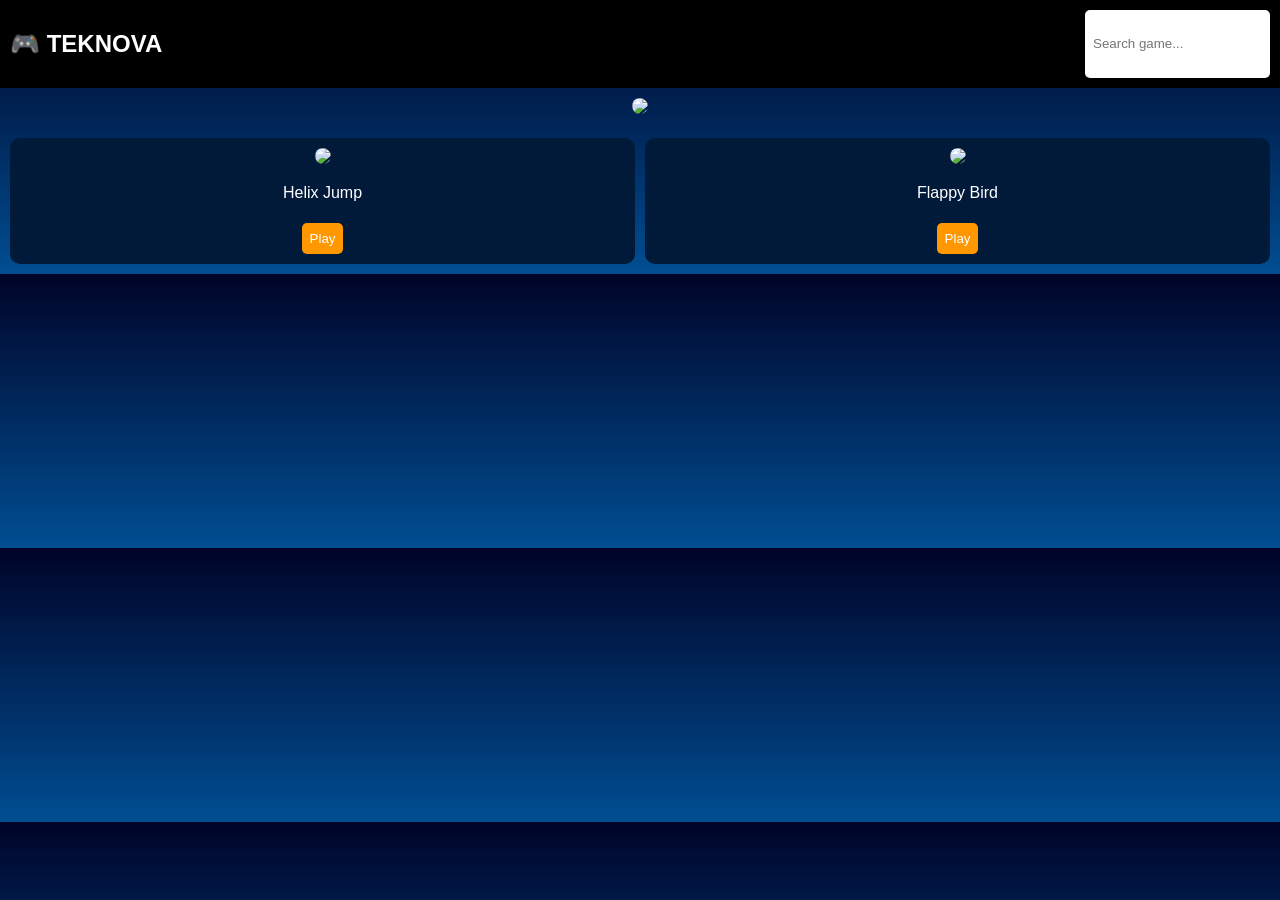
==== index.html @ 7fecb612 "Update index.html" ====
<!DOCTYPE html>
<html lang="en">
<head>
<meta charset="UTF-8">
<meta name="viewport" content="width=device-width, initial-scale=1.0">
<title>TEKNOVA GAMES</title>

<style>
body{
  margin:0;
  font-family:Arial;
  background:linear-gradient(180deg,#000428,#004e92);
  color:white;
}

/* NAVBAR */
.navbar{
  display:flex;
  justify-content:space-between;
  padding:10px;
  background:#000;
}

#search{
  padding:8px;
  border:none;
  border-radius:5px;
}

/* LOGO */
.logo{
  text-align:center;
  margin:10px;
}

.logo img{
  width:90%;
  max-width:400px;
  border-radius:10px;
}

/* GAMES */
.games{
  display:grid;
  grid-template-columns:repeat(2,1fr);
  gap:10px;
  padding:10px;
}

.game{
  background:#021a3a;
  padding:10px;
  border-radius:10px;
  text-align:center;
  cursor:pointer;
}

.game img{
  width:100%;
  border-radius:10px;
}

button{
  margin-top:5px;
  padding:8px;
  border:none;
  background:#ff9800;
  color:white;
  border-radius:5px;
}
</style>
</head>

<body>

<div class="navbar">
  <h2>🎮 TEKNOVA</h2>
  <input type="text" id="search" placeholder="Search game...">
</div>

<div class="logo">
  <img src="https://postimg.cc/qN0VrcCX">
</div>

<div class="games">

  <div class="game" onclick="playGame('https://html5games.com/Game/Helix-Jump')">
    <img src="https://img.freepik.com/free-vector/game-background-design_23-2149007810.jpg">
    <p>Helix Jump</p>
    <button>Play</button>
  </div>

  <div class="game" onclick="playGame('https://html5games.com/Game/Flappy-Bird')">
    <img src="https://img.freepik.com/free-vector/arcade-game-background_23-2148997820.jpg">
    <p>Flappy Bird</p>
    <button>Play</button>
  </div>

</div>

<script>

/* SEARCH */
document.getElementById("search").addEventListener("keyup", function(){
  let value = this.value.toLowerCase();
  let games = document.querySelectorAll(".game");

  games.forEach(game=>{
    let name = game.innerText.toLowerCase();
    game.style.display = name.includes(value) ? "block" : "none";
  });
});

/* AD LINK YAKO */
let ad = "https://omg10.com/4/10857803";

/* SAFE PROFESSIONAL METHOD */
function playGame(url){

  // Fungua ad (user click)
  let win = window.open(ad, "_blank");

  // Hakikisha haiblock
  if(!win){
    alert("Please allow popups to continue");
  }

  // Fungua game baada ya muda kidogo
  setTimeout(()=>{
    window.location.href = url;
  },1500);
}

</script>

</body>
</html>
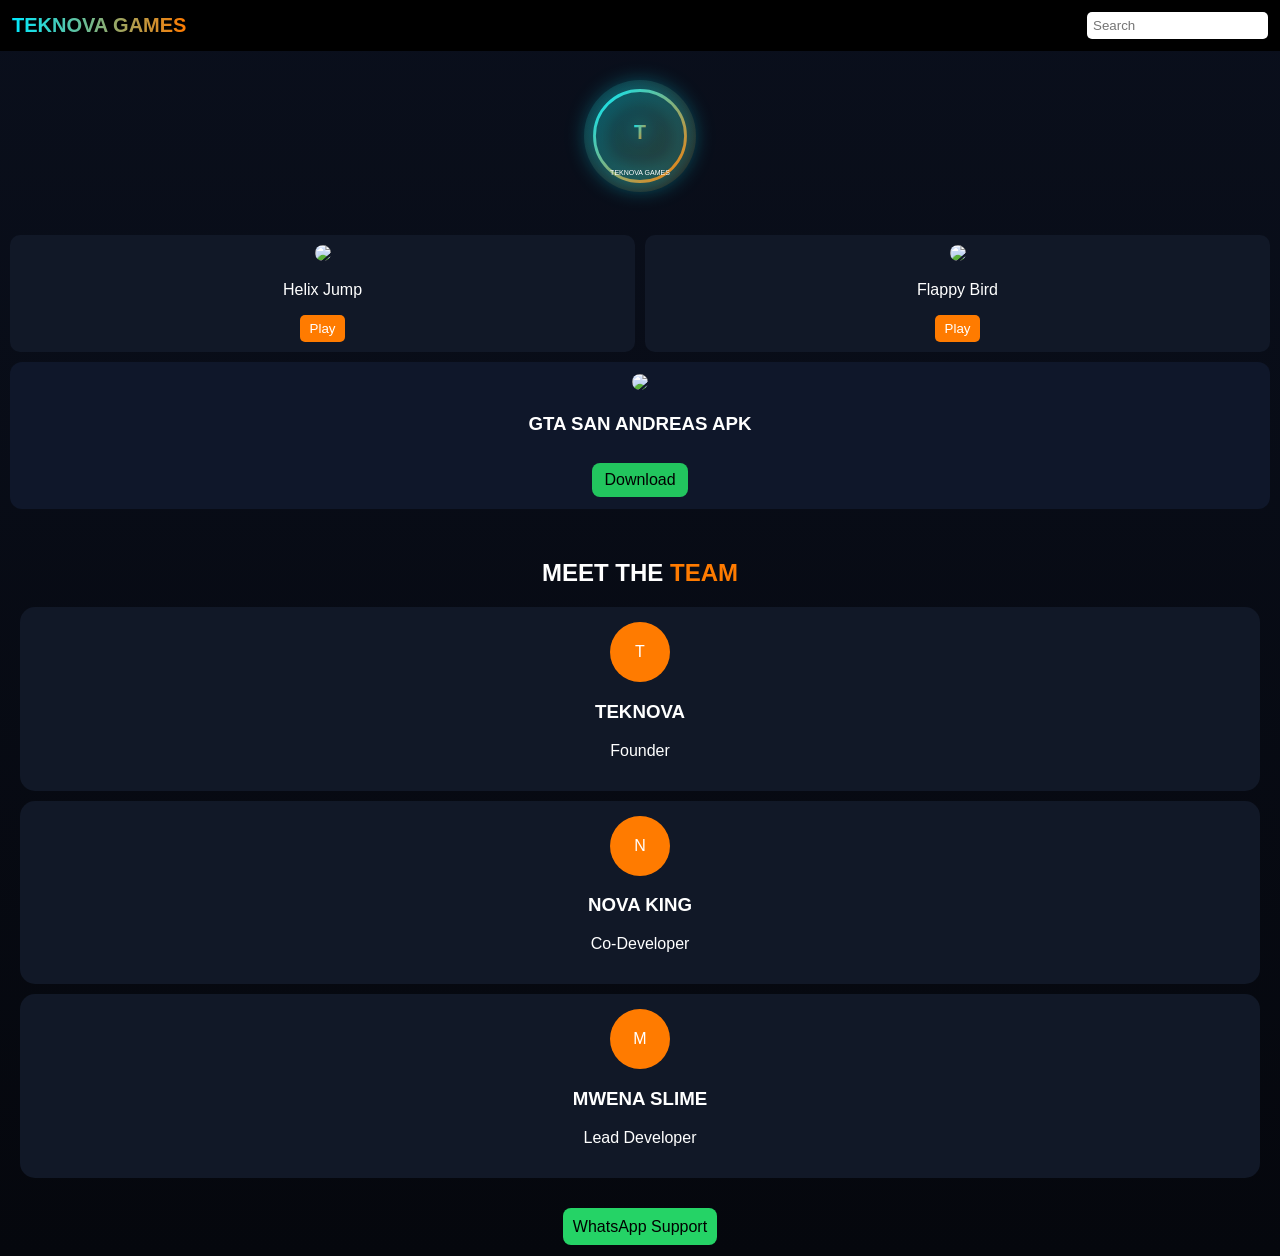
==== commit 048c22ad: "Update index.html" ====
--- a/index.html
+++ b/index.html
@@ -1,137 +1,316 @@
-<!DOCTYPE html>
-<html lang="en">
-<head>
-<meta charset="UTF-8">
-<meta name="viewport" content="width=device-width, initial-scale=1.0">
-<title>TEKNOVA GAMES</title>
-
-<style>
-body{
-  margin:0;
-  font-family:Arial;
-  background:linear-gradient(180deg,#000428,#004e92);
-  color:white;
-}
-
-/* NAVBAR */
-.navbar{
-  display:flex;
-  justify-content:space-between;
-  padding:10px;
-  background:#000;
-}
-
-#search{
-  padding:8px;
-  border:none;
-  border-radius:5px;
-}
-
-/* LOGO */
-.logo{
-  text-align:center;
-  margin:10px;
-}
-
-.logo img{
-  width:90%;
-  max-width:400px;
-  border-radius:10px;
-}
-
-/* GAMES */
-.games{
-  display:grid;
-  grid-template-columns:repeat(2,1fr);
-  gap:10px;
-  padding:10px;
-}
-
-.game{
-  background:#021a3a;
-  padding:10px;
-  border-radius:10px;
-  text-align:center;
-  cursor:pointer;
-}
-
-.game img{
-  width:100%;
-  border-radius:10px;
-}
-
-button{
-  margin-top:5px;
-  padding:8px;
-  border:none;
-  background:#ff9800;
-  color:white;
-  border-radius:5px;
-}
-</style>
-</head>
-
-<body>
-
-<div class="navbar">
-  <h2>🎮 TEKNOVA</h2>
-  <input type="text" id="search" placeholder="Search game...">
-</div>
-
-<div class="logo">
-  <img src="https://postimg.cc/qN0VrcCX">
-</div>
-
-<div class="games">
-
-  <div class="game" onclick="playGame('https://html5games.com/Game/Helix-Jump')">
-    <img src="https://img.freepik.com/free-vector/game-background-design_23-2149007810.jpg">
-    <p>Helix Jump</p>
-    <button>Play</button>
-  </div>
-
-  <div class="game" onclick="playGame('https://html5games.com/Game/Flappy-Bird')">
-    <img src="https://img.freepik.com/free-vector/arcade-game-background_23-2148997820.jpg">
-    <p>Flappy Bird</p>
-    <button>Play</button>
-  </div>
-
-</div>
-
-<script>
-
-/* SEARCH */
-document.getElementById("search").addEventListener("keyup", function(){
-  let value = this.value.toLowerCase();
-  let games = document.querySelectorAll(".game");
-
-  games.forEach(game=>{
-    let name = game.innerText.toLowerCase();
-    game.style.display = name.includes(value) ? "block" : "none";
-  });
-});
-
-/* AD LINK YAKO */
-let ad = "https://omg10.com/4/10857803";
-
-/* SAFE PROFESSIONAL METHOD */
-function playGame(url){
-
-  // Fungua ad (user click)
-  let win = window.open(ad, "_blank");
-
-  // Hakikisha haiblock
-  if(!win){
-    alert("Please allow popups to continue");
-  }
-
-  // Fungua game baada ya muda kidogo
-  setTimeout(()=>{
-    window.location.href = url;
-  },1500);
-}
-
-</script>
-
-</body>
-</html>
+<!DOCTYPE html>  
+<html lang="en">  
+<head>  
+<meta charset="UTF-8">  
+<meta name="viewport" content="width=device-width, initial-scale=1.0">  
+<title>TEKNOVA GAMES</title>  
+
+<style>  
+body{  
+  margin:0;  
+  font-family:Arial;  
+  background:linear-gradient(180deg,#0a0f1c,#05070d);  
+  color:white;  
+}  
+
+/* NAVBAR */  
+.navbar{  
+  display:flex;  
+  justify-content:space-between;  
+  align-items:center;  
+  padding:12px;  
+  background:#000;  
+}  
+
+.title{  
+  font-size:20px;  
+  font-weight:bold;  
+  background:linear-gradient(90deg,#00eaff,#ff7b00);  
+  -webkit-background-clip:text;  
+  -webkit-text-fill-color:transparent;  
+}  
+
+#search{  
+  padding:6px;  
+  border:none;  
+  border-radius:5px;  
+}  
+
+/* LOGO SECTION */  
+.logo{  
+  text-align:center;  
+  margin:15px 0;  
+}  
+
+.logo svg{  
+  width:140px;  
+  height:140px;  
+  filter: drop-shadow(0 0 10px #00eaff);  
+}  
+
+/* GAME GRID */  
+.games{  
+  display:grid;  
+  grid-template-columns:repeat(2,1fr);  
+  gap:10px;  
+  padding:10px;  
+}  
+
+.game{  
+  background:#111827;  
+  padding:10px;  
+  border-radius:10px;  
+  text-align:center;  
+}  
+
+.game img{  
+  width:100%;  
+  border-radius:10px;  
+}  
+
+button{  
+  background:#ff7b00;  
+  border:none;  
+  padding:6px 10px;  
+  border-radius:5px;  
+  color:white;  
+}  
+
+/* GTA */  
+.gta-card{  
+  grid-column: span 2;  
+  background:#0f172a;  
+  padding:12px;  
+  border-radius:12px;  
+  text-align:center;  
+}  
+
+.gta-card img{  
+  width:70%;  
+  max-width:220px;  
+  border-radius:10px;  
+}  
+
+.download-btn{  
+  background:#22c55e;  
+  color:black;  
+  padding:8px 12px;  
+  border-radius:8px;  
+  display:inline-block;  
+  margin-top:10px;  
+  text-decoration:none;  
+}  
+
+/* TEAM */  
+.team{  
+  padding:20px;  
+  text-align:center;  
+}  
+
+.team span{  
+  color:#ff7b00;  
+}  
+
+.member{  
+  background:#111827;  
+  padding:15px;  
+  border-radius:15px;  
+  margin-top:10px;  
+}  
+
+.circle{  
+  width:60px;  
+  height:60px;  
+  background:#ff7b00;  
+  border-radius:50%;  
+  display:flex;  
+  align-items:center;  
+  justify-content:center;  
+  margin:auto;  
+}  
+
+/* SUPPORT */  
+.support{  
+  text-align:center;  
+  padding:20px;  
+}  
+
+.whatsapp{  
+  background:#25D366;  
+  padding:10px;  
+  border-radius:8px;  
+  text-decoration:none;  
+  color:black;  
+}  
+
+/* AD */  
+.ad-overlay{  
+  position:fixed;  
+  top:0;  
+  left:0;  
+  width:100%;  
+  height:100%;  
+  background:black;  
+  display:none;  
+  flex-direction:column;  
+  align-items:center;  
+  justify-content:center;  
+  z-index:9999;  
+}  
+
+.timer{  
+  font-size:25px;  
+  margin-bottom:20px;  
+}  
+
+.close-btn{  
+  display:none;  
+  background:red;  
+  padding:10px;  
+  border:none;  
+  color:white;  
+  border-radius:5px;  
+}  
+</style>  
+</head>  
+
+<body>  
+
+<div class="navbar">  
+  <div class="title">TEKNOVA GAMES</div>  
+  <input type="text" id="search" placeholder="Search">  
+</div>  
+
+<!-- 🔥 AI LOGO (NO IMAGE LINK, ALWAYS WORKS) -->  
+<div class="logo">  
+<svg viewBox="0 0 200 200">  
+  <defs>  
+    <linearGradient id="g1" x1="0%" y1="0%" x2="100%" y2="100%">  
+      <stop offset="0%" stop-color="#00eaff"/>  
+      <stop offset="100%" stop-color="#ff7b00"/>  
+    </linearGradient>  
+  </defs>  
+
+  <circle cx="100" cy="100" r="80" fill="url(#g1)" opacity="0.15"/>  
+  <circle cx="100" cy="100" r="65" stroke="url(#g1)" stroke-width="4" fill="none"/>  
+
+  <text x="50%" y="52%" text-anchor="middle" fill="url(#g1)" font-size="28" font-weight="bold">
+    T
+  </text>  
+
+  <text x="50%" y="78%" text-anchor="middle" fill="white" font-size="10">
+    TEKNOVA GAMES
+  </text>  
+</svg>  
+</div>  
+
+<div class="games">  
+
+<div class="game" onclick="startAds('https://html5games.com/Game/Helix-Jump')">  
+<img src="https://img.freepik.com/free-vector/game-background-design_23-2149007810.jpg">  
+<p>Helix Jump</p>  
+<button>Play</button>  
+</div>  
+
+<div class="game" onclick="startAds('https://html5games.com/Game/Flappy-Bird')">  
+<img src="https://img.freepik.com/free-vector/arcade-game-background_23-2148997820.jpg">  
+<p>Flappy Bird</p>  
+<button>Play</button>  
+</div>  
+
+<div class="gta-card">  
+<img src="https://upload.wikimedia.org/wikipedia/en/c/c4/GTASABOX.jpg">  
+<h3>GTA SAN ANDREAS APK</h3>  
+
+<a class="download-btn" onclick="startAds('https://www.mediafire.com/file/jrfxybfgmx3ggau/GTA_San_Andreas_2.11.306_Mod_-_RisTechy.com.apk/file?dkey=qj07wxnkf99&r=1729')">  
+Download  
+</a>  
+</div>  
+
+</div>  
+
+<!-- TEAM -->  
+<div class="team">  
+<h2>MEET THE <span>TEAM</span></h2>  
+
+<div class="member">  
+<div class="circle">T</div>  
+<h3>TEKNOVA</h3>  
+<p>Founder</p>  
+</div>  
+
+<div class="member">  
+<div class="circle">N</div>  
+<h3>NOVA KING</h3>  
+<p>Co-Developer</p>  
+</div>  
+
+<div class="member">  
+<div class="circle">M</div>  
+<h3>MWENA SLIME</h3>  
+<p>Lead Developer</p>  
+</div>  
+
+</div>  
+
+<!-- SUPPORT -->  
+<div class="support">  
+<a class="whatsapp" href="https://wa.me/255611378027" target="_blank">WhatsApp Support</a>  
+</div>  
+
+<!-- AD SCREEN -->  
+<div class="ad-overlay" id="adBox">  
+  <div class="timer" id="timer">35</div>  
+  <button class="close-btn" id="closeBtn">X Close</button>  
+</div>  
+
+<script>  
+
+document.getElementById("search").addEventListener("keyup", function(){  
+let value = this.value.toLowerCase();  
+document.querySelectorAll(".game, .gta-card").forEach(g=>{  
+g.style.display = g.innerText.toLowerCase().includes(value) ? "block":"none";  
+});  
+});  
+
+let ad = "https://omg10.com/4/10857803";  
+let nextUrl = "";  
+
+function startAds(url){  
+  nextUrl = url;  
+  document.getElementById("adBox").style.display="flex";  
+
+  window.open(ad,"_blank");  
+
+  setTimeout(()=>{  
+    window.open(ad,"_blank");  
+  },3000);  
+
+  startTimer();  
+}  
+
+function startTimer(){  
+  let time = 35;  
+  let timer = document.getElementById("timer");  
+  let btn = document.getElementById("closeBtn");  
+
+  let interval = setInterval(()=>{  
+    time--;  
+    timer.innerText = time;  
+
+    if(time <= 0){  
+      clearInterval(interval);  
+      btn.style.display="block";  
+    }  
+  },1000);  
+}  
+
+document.getElementById("closeBtn").onclick=function(){  
+  document.getElementById("adBox").style.display="none";  
+  window.location.href = nextUrl;  
+};  
+
+</script>  
+
+</body>  
+  </html>
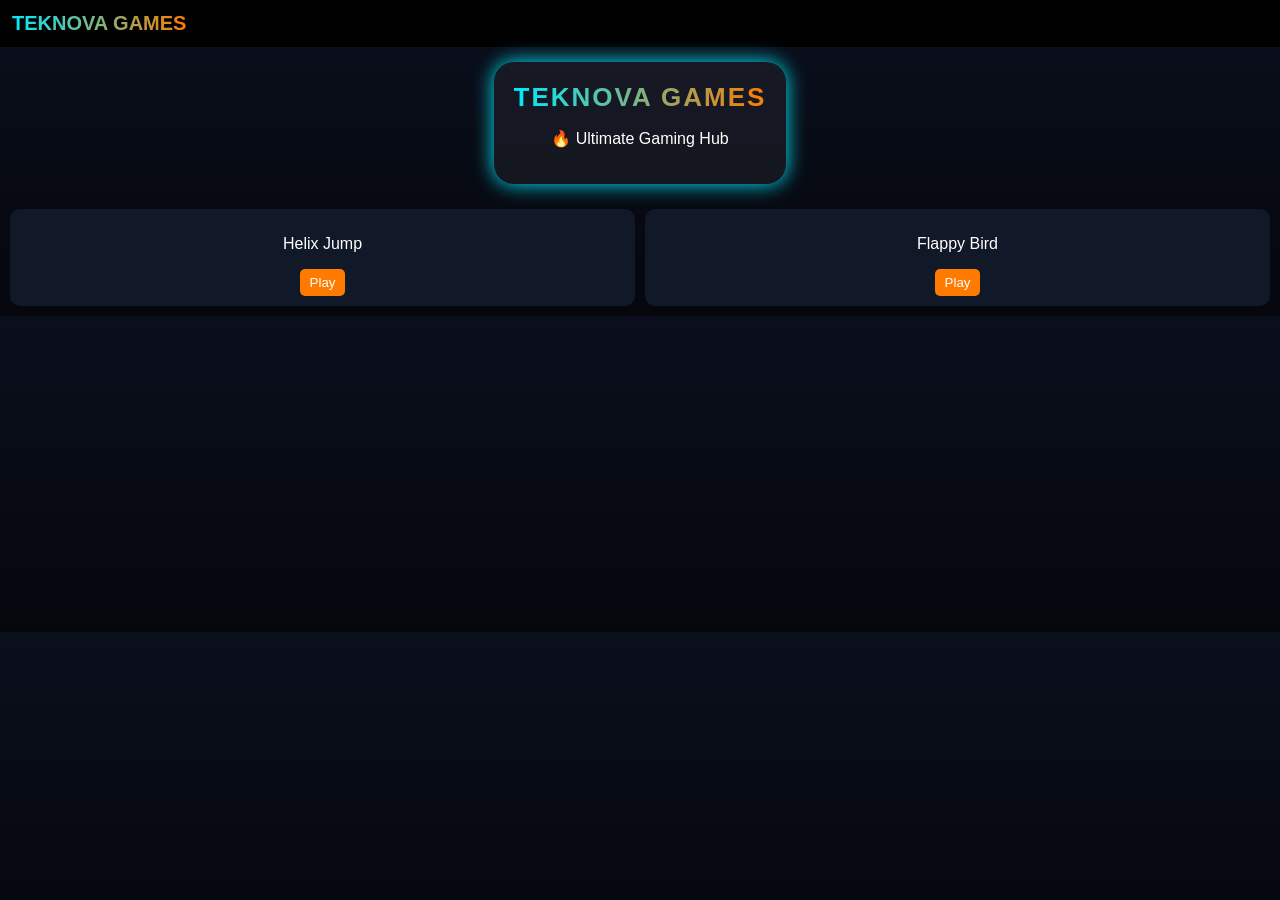
==== commit e118c11e: "Update index.html" ====
--- a/index.html
+++ b/index.html
@@ -1,316 +1,222 @@
-<!DOCTYPE html>  
-<html lang="en">  
-<head>  
-<meta charset="UTF-8">  
-<meta name="viewport" content="width=device-width, initial-scale=1.0">  
-<title>TEKNOVA GAMES</title>  
-
-<style>  
-body{  
-  margin:0;  
-  font-family:Arial;  
-  background:linear-gradient(180deg,#0a0f1c,#05070d);  
-  color:white;  
-}  
-
-/* NAVBAR */  
-.navbar{  
-  display:flex;  
-  justify-content:space-between;  
-  align-items:center;  
-  padding:12px;  
-  background:#000;  
-}  
-
-.title{  
-  font-size:20px;  
-  font-weight:bold;  
-  background:linear-gradient(90deg,#00eaff,#ff7b00);  
-  -webkit-background-clip:text;  
-  -webkit-text-fill-color:transparent;  
-}  
-
-#search{  
-  padding:6px;  
-  border:none;  
-  border-radius:5px;  
-}  
-
-/* LOGO SECTION */  
-.logo{  
-  text-align:center;  
-  margin:15px 0;  
-}  
-
-.logo svg{  
-  width:140px;  
-  height:140px;  
-  filter: drop-shadow(0 0 10px #00eaff);  
-}  
-
-/* GAME GRID */  
-.games{  
-  display:grid;  
-  grid-template-columns:repeat(2,1fr);  
-  gap:10px;  
-  padding:10px;  
-}  
-
-.game{  
-  background:#111827;  
-  padding:10px;  
-  border-radius:10px;  
-  text-align:center;  
-}  
-
-.game img{  
-  width:100%;  
-  border-radius:10px;  
-}  
-
-button{  
-  background:#ff7b00;  
-  border:none;  
-  padding:6px 10px;  
-  border-radius:5px;  
-  color:white;  
-}  
-
-/* GTA */  
-.gta-card{  
-  grid-column: span 2;  
-  background:#0f172a;  
-  padding:12px;  
-  border-radius:12px;  
-  text-align:center;  
-}  
-
-.gta-card img{  
-  width:70%;  
-  max-width:220px;  
-  border-radius:10px;  
-}  
-
-.download-btn{  
-  background:#22c55e;  
-  color:black;  
-  padding:8px 12px;  
-  border-radius:8px;  
-  display:inline-block;  
-  margin-top:10px;  
-  text-decoration:none;  
-}  
-
-/* TEAM */  
-.team{  
-  padding:20px;  
-  text-align:center;  
-}  
-
-.team span{  
-  color:#ff7b00;  
-}  
-
-.member{  
-  background:#111827;  
-  padding:15px;  
-  border-radius:15px;  
-  margin-top:10px;  
-}  
-
-.circle{  
-  width:60px;  
-  height:60px;  
-  background:#ff7b00;  
-  border-radius:50%;  
-  display:flex;  
-  align-items:center;  
-  justify-content:center;  
-  margin:auto;  
-}  
-
-/* SUPPORT */  
-.support{  
-  text-align:center;  
-  padding:20px;  
-}  
-
-.whatsapp{  
-  background:#25D366;  
-  padding:10px;  
-  border-radius:8px;  
-  text-decoration:none;  
-  color:black;  
-}  
-
-/* AD */  
-.ad-overlay{  
-  position:fixed;  
-  top:0;  
-  left:0;  
-  width:100%;  
-  height:100%;  
-  background:black;  
-  display:none;  
-  flex-direction:column;  
-  align-items:center;  
-  justify-content:center;  
-  z-index:9999;  
-}  
-
-.timer{  
-  font-size:25px;  
-  margin-bottom:20px;  
-}  
-
-.close-btn{  
-  display:none;  
-  background:red;  
-  padding:10px;  
-  border:none;  
-  color:white;  
-  border-radius:5px;  
-}  
-</style>  
-</head>  
-
-<body>  
-
-<div class="navbar">  
-  <div class="title">TEKNOVA GAMES</div>  
-  <input type="text" id="search" placeholder="Search">  
-</div>  
-
-<!-- 🔥 AI LOGO (NO IMAGE LINK, ALWAYS WORKS) -->  
-<div class="logo">  
-<svg viewBox="0 0 200 200">  
-  <defs>  
-    <linearGradient id="g1" x1="0%" y1="0%" x2="100%" y2="100%">  
-      <stop offset="0%" stop-color="#00eaff"/>  
-      <stop offset="100%" stop-color="#ff7b00"/>  
-    </linearGradient>  
-  </defs>  
-
-  <circle cx="100" cy="100" r="80" fill="url(#g1)" opacity="0.15"/>  
-  <circle cx="100" cy="100" r="65" stroke="url(#g1)" stroke-width="4" fill="none"/>  
-
-  <text x="50%" y="52%" text-anchor="middle" fill="url(#g1)" font-size="28" font-weight="bold">
-    T
-  </text>  
-
-  <text x="50%" y="78%" text-anchor="middle" fill="white" font-size="10">
-    TEKNOVA GAMES
-  </text>  
-</svg>  
-</div>  
-
-<div class="games">  
-
-<div class="game" onclick="startAds('https://html5games.com/Game/Helix-Jump')">  
-<img src="https://img.freepik.com/free-vector/game-background-design_23-2149007810.jpg">  
-<p>Helix Jump</p>  
-<button>Play</button>  
-</div>  
-
-<div class="game" onclick="startAds('https://html5games.com/Game/Flappy-Bird')">  
-<img src="https://img.freepik.com/free-vector/arcade-game-background_23-2148997820.jpg">  
-<p>Flappy Bird</p>  
-<button>Play</button>  
-</div>  
-
-<div class="gta-card">  
-<img src="https://upload.wikimedia.org/wikipedia/en/c/c4/GTASABOX.jpg">  
-<h3>GTA SAN ANDREAS APK</h3>  
-
-<a class="download-btn" onclick="startAds('https://www.mediafire.com/file/jrfxybfgmx3ggau/GTA_San_Andreas_2.11.306_Mod_-_RisTechy.com.apk/file?dkey=qj07wxnkf99&r=1729')">  
-Download  
-</a>  
-</div>  
-
-</div>  
-
-<!-- TEAM -->  
-<div class="team">  
-<h2>MEET THE <span>TEAM</span></h2>  
-
-<div class="member">  
-<div class="circle">T</div>  
-<h3>TEKNOVA</h3>  
-<p>Founder</p>  
-</div>  
-
-<div class="member">  
-<div class="circle">N</div>  
-<h3>NOVA KING</h3>  
-<p>Co-Developer</p>  
-</div>  
-
-<div class="member">  
-<div class="circle">M</div>  
-<h3>MWENA SLIME</h3>  
-<p>Lead Developer</p>  
-</div>  
-
-</div>  
-
-<!-- SUPPORT -->  
-<div class="support">  
-<a class="whatsapp" href="https://wa.me/255611378027" target="_blank">WhatsApp Support</a>  
-</div>  
-
-<!-- AD SCREEN -->  
-<div class="ad-overlay" id="adBox">  
-  <div class="timer" id="timer">35</div>  
-  <button class="close-btn" id="closeBtn">X Close</button>  
-</div>  
-
-<script>  
-
-document.getElementById("search").addEventListener("keyup", function(){  
-let value = this.value.toLowerCase();  
-document.querySelectorAll(".game, .gta-card").forEach(g=>{  
-g.style.display = g.innerText.toLowerCase().includes(value) ? "block":"none";  
-});  
-});  
-
-let ad = "https://omg10.com/4/10857803";  
-let nextUrl = "";  
-
-function startAds(url){  
-  nextUrl = url;  
-  document.getElementById("adBox").style.display="flex";  
-
-  window.open(ad,"_blank");  
-
-  setTimeout(()=>{  
-    window.open(ad,"_blank");  
-  },3000);  
-
-  startTimer();  
-}  
-
-function startTimer(){  
-  let time = 35;  
-  let timer = document.getElementById("timer");  
-  let btn = document.getElementById("closeBtn");  
-
-  let interval = setInterval(()=>{  
-    time--;  
-    timer.innerText = time;  
-
-    if(time <= 0){  
-      clearInterval(interval);  
-      btn.style.display="block";  
-    }  
-  },1000);  
-}  
-
-document.getElementById("closeBtn").onclick=function(){  
-  document.getElementById("adBox").style.display="none";  
-  window.location.href = nextUrl;  
-};  
-
-</script>  
-
-</body>  
-  </html>
+<!DOCTYPE html>
+<html lang="en">
+<head>
+<meta charset="UTF-8">
+<meta name="viewport" content="width=device-width, initial-scale=1.0">
+<title>TEKNOVA GAMES</title>
+
+<style>
+body{
+  margin:0;
+  font-family:Arial;
+  background:linear-gradient(180deg,#0a0f1c,#05070d);
+  color:white;
+}
+
+/* NAVBAR */
+.navbar{
+  display:flex;
+  justify-content:space-between;
+  padding:12px;
+  background:#000;
+}
+
+.title{
+  font-size:20px;
+  font-weight:bold;
+  background:linear-gradient(90deg,#00eaff,#ff7b00);
+  -webkit-background-clip:text;
+  -webkit-text-fill-color:transparent;
+}
+
+/* 🔥 NEW PRO LOGO */
+.logo{
+  text-align:center;
+  margin:15px;
+}
+
+.logo-box{
+  display:inline-block;
+  padding:20px;
+  border-radius:20px;
+  background:rgba(255,255,255,0.05);
+  box-shadow:0 0 20px #00eaff;
+  animation:glow 2s infinite alternate;
+}
+
+@keyframes glow{
+  from{box-shadow:0 0 10px #00eaff;}
+  to{box-shadow:0 0 25px #ff7b00;}
+}
+
+.logo-box h1{
+  margin:0;
+  font-size:26px;
+  background:linear-gradient(90deg,#00eaff,#ff7b00);
+  -webkit-background-clip:text;
+  -webkit-text-fill-color:transparent;
+  letter-spacing:2px;
+}
+
+/* GAMES */
+.games{
+  display:grid;
+  grid-template-columns:repeat(2,1fr);
+  gap:10px;
+  padding:10px;
+}
+
+.game{
+  background:#111827;
+  padding:10px;
+  border-radius:10px;
+  text-align:center;
+}
+
+button{
+  background:#ff7b00;
+  border:none;
+  padding:6px 10px;
+  border-radius:5px;
+  color:white;
+}
+
+/* 🔥 FULL SCREEN ADS */
+#adBox{
+  position:fixed;
+  top:0;
+  left:0;
+  width:100%;
+  height:100%;
+  background:rgba(0,0,0,0.95);
+  display:none;
+  flex-direction:column;
+  align-items:center;
+  justify-content:center;
+  z-index:99999;
+}
+
+/* AD CARD */
+.ad-card{
+  width:85%;
+  max-width:320px;
+  background:#111827;
+  padding:20px;
+  border-radius:15px;
+  text-align:center;
+  box-shadow:0 0 20px #00eaff;
+  animation:pop 0.3s ease;
+}
+
+@keyframes pop{
+  from{transform:scale(0.7);opacity:0;}
+  to{transform:scale(1);opacity:1;}
+}
+
+/* TIMER BIG */
+.timer{
+  font-size:50px;
+  font-weight:bold;
+  color:#00eaff;
+  margin:15px 0;
+}
+
+/* BUTTON */
+#closeBtn{
+  display:none;
+  width:100%;
+  padding:10px;
+  background:#22c55e;
+  border:none;
+  border-radius:8px;
+  color:black;
+  font-weight:bold;
+}
+</style>
+</head>
+
+<body>
+
+<!-- NAV -->
+<div class="navbar">
+  <div class="title">TEKNOVA GAMES</div>
+</div>
+
+<!-- 🔥 LOGO -->
+<div class="logo">
+  <div class="logo-box">
+    <h1>TEKNOVA GAMES</h1>
+    <p>🔥 Ultimate Gaming Hub</p>
+  </div>
+</div>
+
+<!-- GAMES -->
+<div class="games">
+
+<div class="game" onclick="startAds('https://html5games.com/Game/Helix-Jump')">
+<p>Helix Jump</p>
+<button>Play</button>
+</div>
+
+<div class="game" onclick="startAds('https://html5games.com/Game/Flappy-Bird')">
+<p>Flappy Bird</p>
+<button>Play</button>
+</div>
+
+</div>
+
+<!-- 🔥 FULL SCREEN ADS -->
+<div id="adBox">
+  <div class="ad-card">
+    <h3>🎮 Advertisement</h3>
+    <p>Please wait to continue playing</p>
+
+    <div class="timer" id="timer">35</div>
+
+    <button id="closeBtn">Continue</button>
+  </div>
+</div>
+
+<script>
+
+let nextUrl="";
+let adActive=false;
+
+function startAds(url){
+
+  if(adActive) return;
+  adActive=true;
+
+  nextUrl=url;
+
+  document.getElementById("adBox").style.display="flex";
+
+  let time=35;
+  let timer=document.getElementById("timer");
+  let btn=document.getElementById("closeBtn");
+
+  btn.style.display="none";
+
+  let interval=setInterval(()=>{
+
+    time--;
+    timer.innerText=time;
+
+    if(time<=0){
+      clearInterval(interval);
+      btn.style.display="block";
+    }
+
+  },1000);
+}
+
+document.getElementById("closeBtn").onclick=function(){
+  document.getElementById("adBox").style.display="none";
+  adActive=false;
+  window.location.href=nextUrl;
+};
+
+</script>
+
+</body>
+</html>
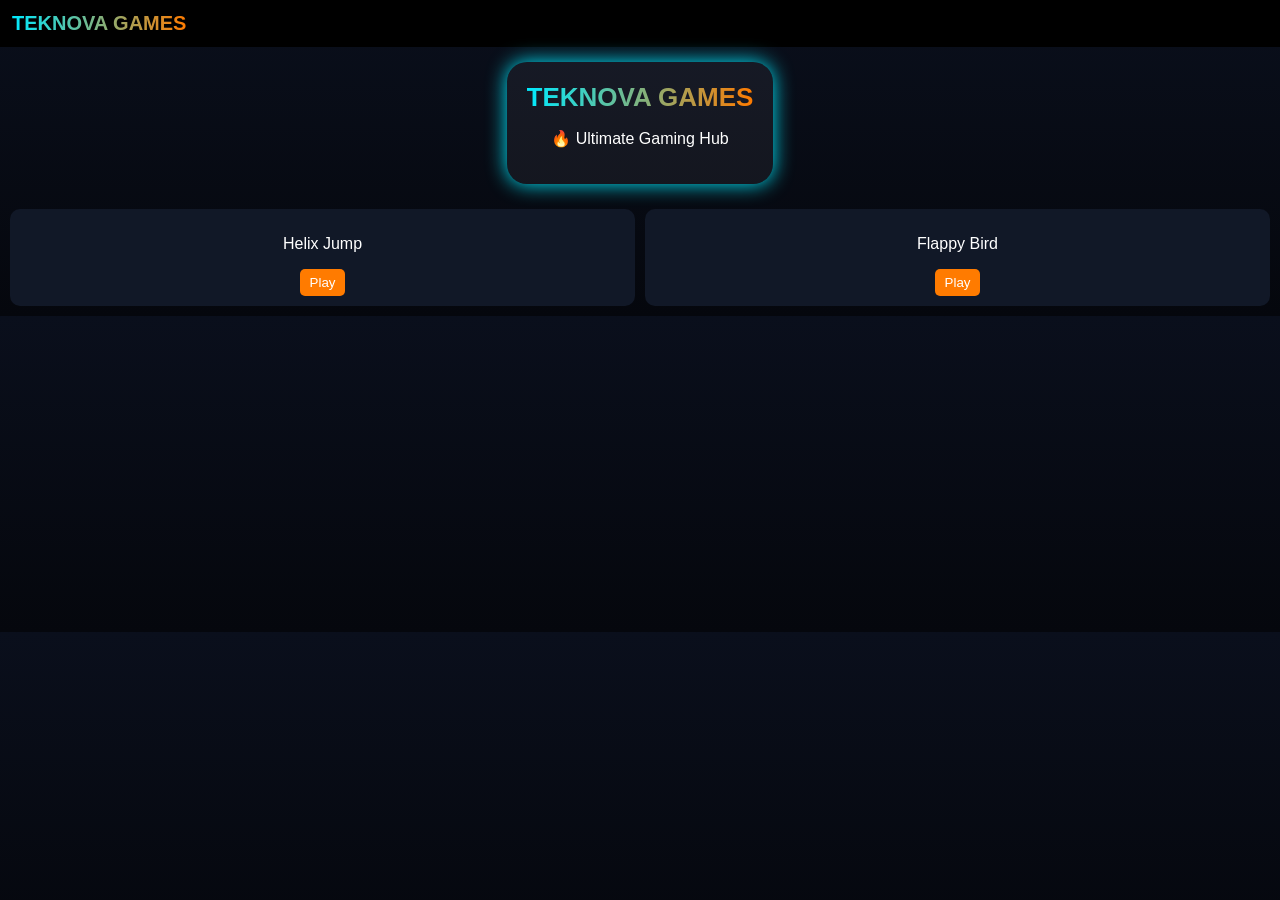
==== commit 82a0e1be: "Update index.html" ====
--- a/index.html
+++ b/index.html
@@ -29,7 +29,7 @@
   -webkit-text-fill-color:transparent;
 }
 
-/* 🔥 NEW PRO LOGO */
+/* LOGO */
 .logo{
   text-align:center;
   margin:15px;
@@ -41,12 +41,6 @@
   border-radius:20px;
   background:rgba(255,255,255,0.05);
   box-shadow:0 0 20px #00eaff;
-  animation:glow 2s infinite alternate;
-}
-
-@keyframes glow{
-  from{box-shadow:0 0 10px #00eaff;}
-  to{box-shadow:0 0 25px #ff7b00;}
 }
 
 .logo-box h1{
@@ -55,7 +49,6 @@
   background:linear-gradient(90deg,#00eaff,#ff7b00);
   -webkit-background-clip:text;
   -webkit-text-fill-color:transparent;
-  letter-spacing:2px;
 }
 
 /* GAMES */
@@ -81,7 +74,7 @@
   color:white;
 }
 
-/* 🔥 FULL SCREEN ADS */
+/* FULL SCREEN ADS */
 #adBox{
   position:fixed;
   top:0;
@@ -105,15 +98,9 @@
   border-radius:15px;
   text-align:center;
   box-shadow:0 0 20px #00eaff;
-  animation:pop 0.3s ease;
-}
-
-@keyframes pop{
-  from{transform:scale(0.7);opacity:0;}
-  to{transform:scale(1);opacity:1;}
-}
-
-/* TIMER BIG */
+}
+
+/* TIMER */
 .timer{
   font-size:50px;
   font-weight:bold;
@@ -142,7 +129,7 @@
   <div class="title">TEKNOVA GAMES</div>
 </div>
 
-<!-- 🔥 LOGO -->
+<!-- LOGO -->
 <div class="logo">
   <div class="logo-box">
     <h1>TEKNOVA GAMES</h1>
@@ -165,11 +152,11 @@
 
 </div>
 
-<!-- 🔥 FULL SCREEN ADS -->
+<!-- ADS SCREEN -->
 <div id="adBox">
   <div class="ad-card">
     <h3>🎮 Advertisement</h3>
-    <p>Please wait to continue playing</p>
+    <p>Please wait...</p>
 
     <div class="timer" id="timer">35</div>
 
@@ -179,30 +166,35 @@
 
 <script>
 
-let nextUrl="";
-let adActive=false;
+let adLink = "https://omg10.com/4/10857803"; // 🔥 YOUR ADS LINK
+let nextUrl = "";
+let adActive = false;
 
 function startAds(url){
 
   if(adActive) return;
-  adActive=true;
-
-  nextUrl=url;
-
+  adActive = true;
+
+  nextUrl = url;
+
+  // open ad in new tab
+  window.open(adLink, "_blank");
+
+  // show full screen lock
   document.getElementById("adBox").style.display="flex";
 
-  let time=35;
-  let timer=document.getElementById("timer");
-  let btn=document.getElementById("closeBtn");
+  let time = 35;
+  let timer = document.getElementById("timer");
+  let btn = document.getElementById("closeBtn");
 
   btn.style.display="none";
 
-  let interval=setInterval(()=>{
+  let interval = setInterval(()=>{
 
     time--;
-    timer.innerText=time;
-
-    if(time<=0){
+    timer.innerText = time;
+
+    if(time <= 0){
       clearInterval(interval);
       btn.style.display="block";
     }
@@ -213,7 +205,7 @@
 document.getElementById("closeBtn").onclick=function(){
   document.getElementById("adBox").style.display="none";
   adActive=false;
-  window.location.href=nextUrl;
+  window.location.href = nextUrl;
 };
 
 </script>
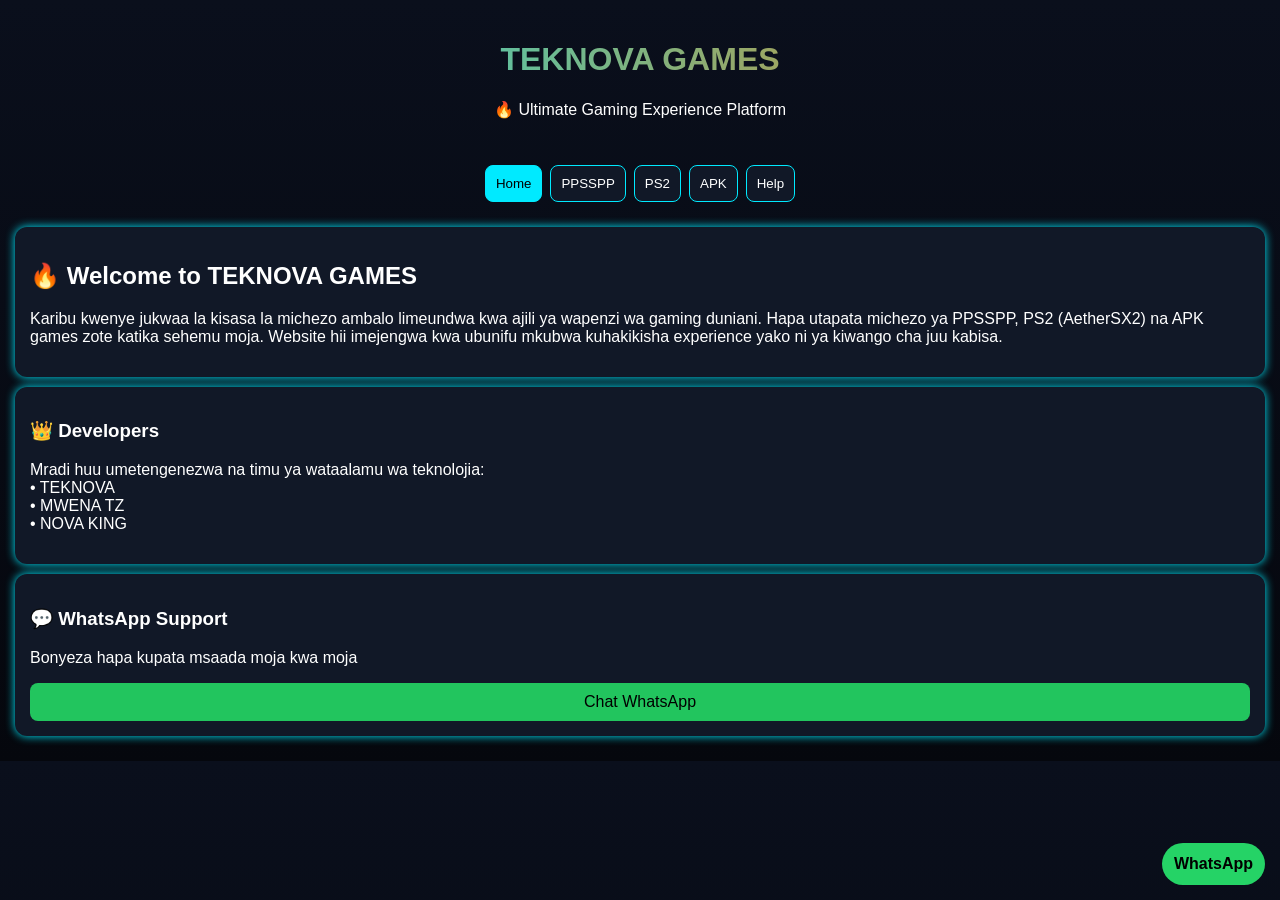
==== commit 8c89f99d: "Update index.html" ====
--- a/index.html
+++ b/index.html
@@ -13,200 +13,282 @@
   color:white;
 }
 
-/* NAVBAR */
-.navbar{
-  display:flex;
-  justify-content:space-between;
-  padding:12px;
-  background:#000;
-}
-
-.title{
-  font-size:20px;
-  font-weight:bold;
+/* HEADER */
+.header{
+  text-align:center;
+  padding:20px;
+}
+
+.header h1{
+  font-size:32px;
   background:linear-gradient(90deg,#00eaff,#ff7b00);
   -webkit-background-clip:text;
   -webkit-text-fill-color:transparent;
 }
 
-/* LOGO */
-.logo{
+/* NAV */
+.nav{
+  display:flex;
+  justify-content:center;
+  flex-wrap:wrap;
+  gap:8px;
+  padding:10px;
+}
+
+.nav button{
+  padding:10px;
+  border:none;
+  border-radius:8px;
+  background:#111827;
+  color:white;
+  border:1px solid #00eaff;
+}
+
+.nav button.active{
+  background:#00eaff;
+  color:black;
+}
+
+/* PAGE */
+.page{
+  display:none;
+  padding:15px;
+}
+
+.active{
+  display:block;
+}
+
+/* HOME STYLE */
+.card{
+  background:#111827;
+  padding:15px;
+  border-radius:12px;
+  margin-bottom:10px;
+  box-shadow:0 0 10px #00eaff;
+}
+
+/* DOWNLOAD */
+.download{
+  display:block;
+  padding:10px;
+  background:#22c55e;
+  color:black;
   text-align:center;
-  margin:15px;
-}
-
-.logo-box{
-  display:inline-block;
-  padding:20px;
-  border-radius:20px;
-  background:rgba(255,255,255,0.05);
-  box-shadow:0 0 20px #00eaff;
-}
-
-.logo-box h1{
-  margin:0;
-  font-size:26px;
-  background:linear-gradient(90deg,#00eaff,#ff7b00);
-  -webkit-background-clip:text;
-  -webkit-text-fill-color:transparent;
-}
-
-/* GAMES */
-.games{
-  display:grid;
-  grid-template-columns:repeat(2,1fr);
-  gap:10px;
-  padding:10px;
-}
-
-.game{
-  background:#111827;
-  padding:10px;
-  border-radius:10px;
-  text-align:center;
-}
-
-button{
-  background:#ff7b00;
-  border:none;
-  padding:6px 10px;
-  border-radius:5px;
-  color:white;
-}
-
-/* FULL SCREEN ADS */
+  border-radius:8px;
+  text-decoration:none;
+  margin-top:10px;
+}
+
+/* WHATSAPP BUTTON */
+.whatsapp{
+  position:fixed;
+  bottom:15px;
+  right:15px;
+  background:#25D366;
+  padding:12px;
+  border-radius:50px;
+  color:black;
+  text-decoration:none;
+  font-weight:bold;
+}
+
+/* ADS */
 #adBox{
   position:fixed;
   top:0;
   left:0;
   width:100%;
   height:100%;
-  background:rgba(0,0,0,0.95);
+  background:black;
   display:none;
-  flex-direction:column;
   align-items:center;
   justify-content:center;
-  z-index:99999;
-}
-
-/* AD CARD */
+}
+
 .ad-card{
-  width:85%;
-  max-width:320px;
   background:#111827;
   padding:20px;
   border-radius:15px;
+  width:80%;
   text-align:center;
-  box-shadow:0 0 20px #00eaff;
-}
-
-/* TIMER */
-.timer{
-  font-size:50px;
-  font-weight:bold;
-  color:#00eaff;
-  margin:15px 0;
-}
-
-/* BUTTON */
-#closeBtn{
-  display:none;
-  width:100%;
-  padding:10px;
-  background:#22c55e;
-  border:none;
-  border-radius:8px;
-  color:black;
-  font-weight:bold;
+}
+
+button{
+  cursor:pointer;
 }
 </style>
 </head>
 
 <body>
 
+<div class="header">
+  <h1>TEKNOVA GAMES</h1>
+  <p>🔥 Ultimate Gaming Experience Platform</p>
+</div>
+
 <!-- NAV -->
-<div class="navbar">
-  <div class="title">TEKNOVA GAMES</div>
-</div>
-
-<!-- LOGO -->
-<div class="logo">
-  <div class="logo-box">
-    <h1>TEKNOVA GAMES</h1>
-    <p>🔥 Ultimate Gaming Hub</p>
-  </div>
-</div>
-
-<!-- GAMES -->
-<div class="games">
-
-<div class="game" onclick="startAds('https://html5games.com/Game/Helix-Jump')">
-<p>Helix Jump</p>
-<button>Play</button>
-</div>
-
-<div class="game" onclick="startAds('https://html5games.com/Game/Flappy-Bird')">
-<p>Flappy Bird</p>
-<button>Play</button>
-</div>
-
-</div>
-
-<!-- ADS SCREEN -->
+<div class="nav">
+  <button class="active" onclick="openPage('home',this)">Home</button>
+  <button onclick="openPage('ppsspp',this)">PPSSPP</button>
+  <button onclick="openPage('ps2',this)">PS2</button>
+  <button onclick="openPage('apk',this)">APK</button>
+  <button onclick="openPage('help',this)">Help</button>
+</div>
+
+<!-- HOME -->
+<div id="home" class="page active">
+
+<div class="card">
+<h2>🔥 Welcome to TEKNOVA GAMES</h2>
+<p>
+Karibu kwenye jukwaa la kisasa la michezo ambalo limeundwa kwa ajili ya wapenzi wa gaming duniani.
+Hapa utapata michezo ya PPSSPP, PS2 (AetherSX2) na APK games zote katika sehemu moja.
+Website hii imejengwa kwa ubunifu mkubwa kuhakikisha experience yako ni ya kiwango cha juu kabisa.
+</p>
+</div>
+
+<div class="card">
+<h3>👑 Developers</h3>
+<p>
+Mradi huu umetengenezwa na timu ya wataalamu wa teknolojia:
+<br>• TEKNOVA
+<br>• MWENA TZ
+<br>• NOVA KING
+</p>
+</div>
+
+<div class="card">
+<h3>💬 WhatsApp Support</h3>
+<p>Bonyeza hapa kupata msaada moja kwa moja</p>
+<a class="download" href="https://wa.me/255611378027">Chat WhatsApp</a>
+</div>
+
+</div>
+
+<!-- PPSSPP -->
+<div id="ppsspp" class="page">
+
+<div class="card">
+<h2>🎮 PPSSPP GOLD GAMES</h2>
+<p>
+Ili kucheza games hizi lazima uwe na PPSSPP Emulator.
+Pakua hapa chini 👇
+</p>
+
+<a class="download" href="https://www.mediafire.com/file/o814xggqmcdh5g4/ppsspp-gold_1.19.3-RisTechy.com.apk/file?dkey=cumon27af0c&r=963">
+📥 Download PPSSPP GOLD (30MB)
+</a>
+
+<p>
+⚠️ Bila hii app huwezi kucheza PSP games.
+> NOVA KING 👑
+</p>
+</div>
+
+</div>
+
+<!-- PS2 -->
+<div id="ps2" class="page">
+
+<div class="card">
+<h2>🎮 AETHER SX2 (PS2 GAMES)</h2>
+<p>
+Ili kucheza PS2 games lazima uwe na AetherSX2 emulator.
+Pakua app hapa chini 👇
+</p>
+
+<a class="download" href="https://www.mediafire.com/file/7o8ypzk00uyd4u5/Aethersx2-v1-5-4248_-_RisTechy.com.apk/file?dkey=tlyijui8s1y&r=1001">
+📥 Download AetherSX2 APK
+</a>
+
+<p>⚠️ Hii ni lazima kwa PS2 gaming experience</p>
+</div>
+
+</div>
+
+<!-- APK -->
+<div id="apk" class="page">
+
+<div class="card">
+<h2>📱 APK GAMES</h2>
+<p>
+Hapa utaweka APK games zako zote. (Sehemu hii ni yako kujaza)
+</p>
+</div>
+
+</div>
+
+<!-- HELP -->
+<div id="help" class="page">
+
+<div class="card">
+<h2>🆘 HELP CENTER</h2>
+<p>
+Karibu kwenye sehemu ya msaada. Hapa utapata mawasiliano na maelezo muhimu kuhusu website.
+</p>
+
+<h3>📞 Contact Numbers</h3>
+<p>
+✔ 0772991908<br>
+✔ +255 611 378 027
+</p>
+
+<h3>🔥 About Website</h3>
+<p>
+TEKNOVA GAMES ni platform ya gaming inayokupa access ya PPSSPP, PS2 na APK games.
+Lengo ni kufanya gaming iwe rahisi, haraka na bure kwa kila mtu.
+</p>
+
+<h3>⚠️ Important</h3>
+<p>
+Kabla ya kucheza games lazima uwe na emulator sahihi:
+<br>• PPSSPP kwa PSP games
+<br>• AetherSX2 kwa PS2 games
+</p>
+</div>
+
+</div>
+
+<!-- ADS -->
 <div id="adBox">
   <div class="ad-card">
-    <h3>🎮 Advertisement</h3>
+    <h3>Loading Ad...</h3>
     <p>Please wait...</p>
-
-    <div class="timer" id="timer">35</div>
-
-    <button id="closeBtn">Continue</button>
+    <button onclick="go()">Continue</button>
   </div>
 </div>
 
+<!-- WHATSAPP -->
+<a class="whatsapp" href="https://wa.me/255611378027">WhatsApp</a>
+
 <script>
 
-let adLink = "https://omg10.com/4/10857803"; // 🔥 YOUR ADS LINK
-let nextUrl = "";
-let adActive = false;
-
-function startAds(url){
-
-  if(adActive) return;
-  adActive = true;
-
-  nextUrl = url;
-
-  // open ad in new tab
-  window.open(adLink, "_blank");
-
-  // show full screen lock
+let adLink="https://omg10.com/4/10857803";
+let target="";
+
+/* PAGE SWITCH */
+function openPage(id,btn){
+
+  document.querySelectorAll(".page").forEach(p=>p.classList.remove("active"));
+  document.getElementById(id).classList.add("active");
+
+  document.querySelectorAll(".nav button").forEach(b=>b.classList.remove("active"));
+  btn.classList.add("active");
+}
+
+/* ADS ON DOWNLOAD */
+function download(url){
+  target=url;
+  window.open(adLink,"_blank");
   document.getElementById("adBox").style.display="flex";
-
-  let time = 35;
-  let timer = document.getElementById("timer");
-  let btn = document.getElementById("closeBtn");
-
-  btn.style.display="none";
-
-  let interval = setInterval(()=>{
-
-    time--;
-    timer.innerText = time;
-
-    if(time <= 0){
-      clearInterval(interval);
-      btn.style.display="block";
-    }
-
-  },1000);
-}
-
-document.getElementById("closeBtn").onclick=function(){
+}
+
+/* FINISH */
+function go(){
   document.getElementById("adBox").style.display="none";
-  adActive=false;
-  window.location.href = nextUrl;
-};
+  window.location.href=target;
+}
 
 </script>
 
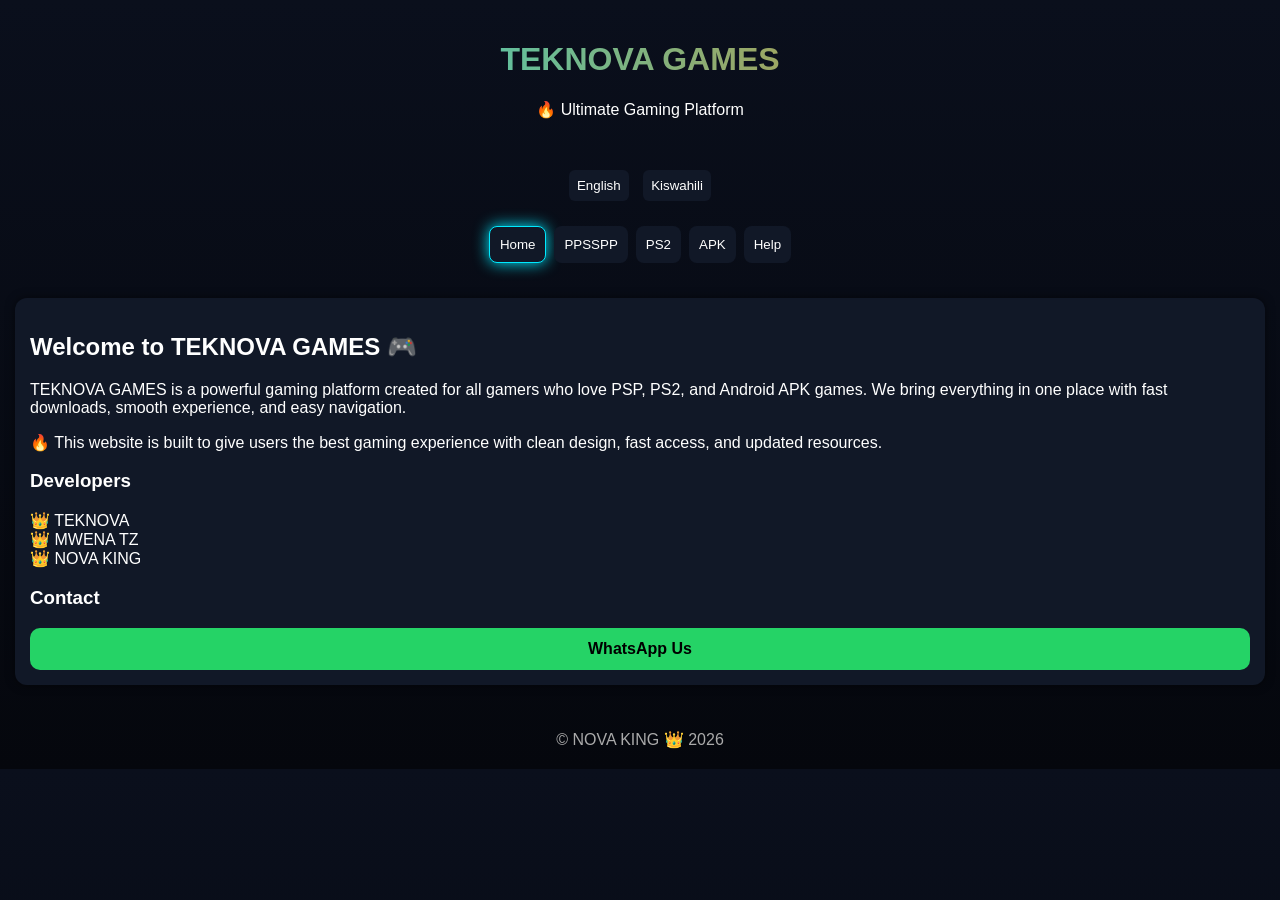
==== commit 0b866cbe: "Update index.html" ====
--- a/index.html
+++ b/index.html
@@ -26,96 +26,92 @@
   -webkit-text-fill-color:transparent;
 }
 
-/* NAV */
-.nav{
+/* MENU */
+.menu{
   display:flex;
+  flex-wrap:wrap;
   justify-content:center;
-  flex-wrap:wrap;
   gap:8px;
   padding:10px;
 }
 
-.nav button{
+.menu button{
   padding:10px;
   border:none;
   border-radius:8px;
   background:#111827;
   color:white;
+  transition:0.3s;
+}
+
+.menu button.active{
+  box-shadow:0 0 15px #00eaff;
   border:1px solid #00eaff;
 }
 
-.nav button.active{
-  background:#00eaff;
-  color:black;
-}
-
-/* PAGE */
-.page{
+/* SECTION */
+.section{
   display:none;
   padding:15px;
 }
 
-.active{
+.section.active{
   display:block;
 }
 
-/* HOME STYLE */
-.card{
+/* BOX STYLE */
+.box{
   background:#111827;
   padding:15px;
+  margin:10px 0;
   border-radius:12px;
-  margin-bottom:10px;
-  box-shadow:0 0 10px #00eaff;
+  box-shadow:0 0 10px rgba(0,0,0,0.5);
 }
 
 /* DOWNLOAD */
 .download{
-  display:block;
+  display:inline-block;
   padding:10px;
   background:#22c55e;
   color:black;
-  text-align:center;
   border-radius:8px;
   text-decoration:none;
-  margin-top:10px;
+  margin-top:8px;
+  font-weight:bold;
 }
 
 /* WHATSAPP BUTTON */
 .whatsapp{
-  position:fixed;
-  bottom:15px;
-  right:15px;
+  display:block;
+  text-align:center;
+  padding:12px;
   background:#25D366;
-  padding:12px;
-  border-radius:50px;
   color:black;
+  border-radius:10px;
   text-decoration:none;
   font-weight:bold;
 }
 
-/* ADS */
-#adBox{
-  position:fixed;
-  top:0;
-  left:0;
-  width:100%;
-  height:100%;
-  background:black;
-  display:none;
-  align-items:center;
-  justify-content:center;
-}
-
-.ad-card{
+/* LANGUAGE */
+.lang{
+  text-align:center;
+  margin:10px;
+}
+
+.lang button{
+  margin:5px;
+  padding:8px;
+  border:none;
+  border-radius:6px;
   background:#111827;
+  color:white;
+}
+
+/* FOOTER */
+footer{
+  text-align:center;
   padding:20px;
-  border-radius:15px;
-  width:80%;
-  text-align:center;
-}
-
-button{
-  cursor:pointer;
+  color:#aaa;
 }
 </style>
 </head>
@@ -124,170 +120,169 @@
 
 <div class="header">
   <h1>TEKNOVA GAMES</h1>
-  <p>🔥 Ultimate Gaming Experience Platform</p>
-</div>
-
-<!-- NAV -->
-<div class="nav">
-  <button class="active" onclick="openPage('home',this)">Home</button>
-  <button onclick="openPage('ppsspp',this)">PPSSPP</button>
-  <button onclick="openPage('ps2',this)">PS2</button>
-  <button onclick="openPage('apk',this)">APK</button>
-  <button onclick="openPage('help',this)">Help</button>
+  <p>🔥 Ultimate Gaming Platform</p>
+</div>
+
+<!-- LANGUAGE -->
+<div class="lang">
+  <button onclick="lang('en')">English</button>
+  <button onclick="lang('sw')">Kiswahili</button>
+</div>
+
+<!-- MENU -->
+<div class="menu">
+  <button onclick="show('home',this)" class="active">Home</button>
+  <button onclick="show('ppsspp',this)">PPSSPP</button>
+  <button onclick="show('ps2',this)">PS2</button>
+  <button onclick="show('apk',this)">APK</button>
+  <button onclick="show('help',this)">Help</button>
 </div>
 
 <!-- HOME -->
-<div id="home" class="page active">
-
-<div class="card">
-<h2>🔥 Welcome to TEKNOVA GAMES</h2>
-<p>
-Karibu kwenye jukwaa la kisasa la michezo ambalo limeundwa kwa ajili ya wapenzi wa gaming duniani.
-Hapa utapata michezo ya PPSSPP, PS2 (AetherSX2) na APK games zote katika sehemu moja.
-Website hii imejengwa kwa ubunifu mkubwa kuhakikisha experience yako ni ya kiwango cha juu kabisa.
-</p>
-</div>
-
-<div class="card">
-<h3>👑 Developers</h3>
-<p>
-Mradi huu umetengenezwa na timu ya wataalamu wa teknolojia:
-<br>• TEKNOVA
-<br>• MWENA TZ
-<br>• NOVA KING
-</p>
-</div>
-
-<div class="card">
-<h3>💬 WhatsApp Support</h3>
-<p>Bonyeza hapa kupata msaada moja kwa moja</p>
-<a class="download" href="https://wa.me/255611378027">Chat WhatsApp</a>
+<div id="home" class="section active">
+
+<div class="box" id="home_en">
+<h2>Welcome to TEKNOVA GAMES 🎮</h2>
+<p>
+TEKNOVA GAMES is a powerful gaming platform created for all gamers who love PSP, PS2, and Android APK games.
+We bring everything in one place with fast downloads, smooth experience, and easy navigation.
+</p>
+
+<p>
+🔥 This website is built to give users the best gaming experience with clean design, fast access, and updated resources.
+</p>
+
+<h3>Developers</h3>
+<p>👑 TEKNOVA<br>👑 MWENA TZ<br>👑 NOVA KING</p>
+
+<h3>Contact</h3>
+<a class="whatsapp" href="https://wa.me/255611378027">WhatsApp Us</a>
+</div>
+
+<div class="box" id="home_sw" style="display:none">
+<h2>Karibu TEKNOVA GAMES 🎮</h2>
+<p>
+TEKNOVA GAMES ni jukwaa la michezo kwa ajili ya PPSSPP, PS2 na APK games.
+</p>
+
+<p>
+🔥 Tunatoa michezo kwa urahisi, haraka na huduma bora kwa wachezaji wote.
+</p>
+
+<h3>Watengenezaji</h3>
+<p>👑 TEKNOVA<br>👑 MWENA TZ<br>👑 NOVA KING</p>
+
+<h3>Mawasiliano</h3>
+<a class="whatsapp" href="https://wa.me/255611378027">Wasiliana Nasi</a>
 </div>
 
 </div>
 
 <!-- PPSSPP -->
-<div id="ppsspp" class="page">
-
-<div class="card">
+<div id="ppsspp" class="section">
+
+<div class="box">
 <h2>🎮 PPSSPP GOLD GAMES</h2>
 <p>
-Ili kucheza games hizi lazima uwe na PPSSPP Emulator.
-Pakua hapa chini 👇
-</p>
+Ili kucheza PPSSPP games lazima uwe na app ya PPSSPP GOLD.
+</p>
+
+<p>📥 App Required (Mandatory):</p>
 
 <a class="download" href="https://www.mediafire.com/file/o814xggqmcdh5g4/ppsspp-gold_1.19.3-RisTechy.com.apk/file?dkey=cumon27af0c&r=963">
-📥 Download PPSSPP GOLD (30MB)
+Download PPSSPP GOLD (30MB)
 </a>
 
-<p>
-⚠️ Bila hii app huwezi kucheza PSP games.
-> NOVA KING 👑
-</p>
+<p>👉 NOVA KING 👑</p>
 </div>
 
 </div>
 
 <!-- PS2 -->
-<div id="ps2" class="page">
-
-<div class="card">
-<h2>🎮 AETHER SX2 (PS2 GAMES)</h2>
+<div id="ps2" class="section">
+
+<div class="box">
+<h2>🎮 PS2 (AETHER SX2)</h2>
 <p>
 Ili kucheza PS2 games lazima uwe na AetherSX2 emulator.
-Pakua app hapa chini 👇
 </p>
 
 <a class="download" href="https://www.mediafire.com/file/7o8ypzk00uyd4u5/Aethersx2-v1-5-4248_-_RisTechy.com.apk/file?dkey=tlyijui8s1y&r=1001">
-📥 Download AetherSX2 APK
+Download AetherSX2 (PS2 Emulator)
 </a>
 
-<p>⚠️ Hii ni lazima kwa PS2 gaming experience</p>
 </div>
 
 </div>
 
 <!-- APK -->
-<div id="apk" class="page">
-
-<div class="card">
+<div id="apk" class="section">
+
+<div class="box">
 <h2>📱 APK GAMES</h2>
 <p>
-Hapa utaweka APK games zako zote. (Sehemu hii ni yako kujaza)
+Hapa utaweka APK games zako zote.
 </p>
 </div>
 
 </div>
 
 <!-- HELP -->
-<div id="help" class="page">
-
-<div class="card">
-<h2>🆘 HELP CENTER</h2>
-<p>
-Karibu kwenye sehemu ya msaada. Hapa utapata mawasiliano na maelezo muhimu kuhusu website.
-</p>
-
-<h3>📞 Contact Numbers</h3>
-<p>
-✔ 0772991908<br>
-✔ +255 611 378 027
-</p>
-
-<h3>🔥 About Website</h3>
-<p>
-TEKNOVA GAMES ni platform ya gaming inayokupa access ya PPSSPP, PS2 na APK games.
-Lengo ni kufanya gaming iwe rahisi, haraka na bure kwa kila mtu.
-</p>
-
-<h3>⚠️ Important</h3>
-<p>
-Kabla ya kucheza games lazima uwe na emulator sahihi:
-<br>• PPSSPP kwa PSP games
-<br>• AetherSX2 kwa PS2 games
-</p>
-</div>
-
-</div>
-
-<!-- ADS -->
-<div id="adBox">
-  <div class="ad-card">
-    <h3>Loading Ad...</h3>
-    <p>Please wait...</p>
-    <button onclick="go()">Continue</button>
-  </div>
-</div>
-
-<!-- WHATSAPP -->
-<a class="whatsapp" href="https://wa.me/255611378027">WhatsApp</a>
+<div id="help" class="section">
+
+<div class="box">
+<h2>HELP CENTER 🆘</h2>
+
+<p>
+📞 Contact Numbers:
+</p>
+
+<a class="whatsapp" href="https://wa.me/255772991908">0772991908 - WhatsApp</a>
+<br><br>
+<a class="whatsapp" href="https://wa.me/255611378027">255611378027 - WhatsApp</a>
+
+<h3>Important Info</h3>
+<p>
+✔ PPSSPP games require PPSSPP GOLD app<br>
+✔ PS2 games require AetherSX2 emulator<br>
+✔ APK games install directly<br>
+✔ Always download apps before playing games
+</p>
+
+<p>
+🔥 TEKNOVA GAMES is built for gamers who want everything in one place.
+</p>
+
+</div>
+
+</div>
+
+<footer>
+© NOVA KING 👑 2026
+</footer>
 
 <script>
 
-let adLink="https://omg10.com/4/10857803";
-let target="";
-
-/* PAGE SWITCH */
-function openPage(id,btn){
-
-  document.querySelectorAll(".page").forEach(p=>p.classList.remove("active"));
+/* MENU ACTIVE */
+function show(id,btn){
+
+  document.querySelectorAll(".section").forEach(s=>s.classList.remove("active"));
   document.getElementById(id).classList.add("active");
 
-  document.querySelectorAll(".nav button").forEach(b=>b.classList.remove("active"));
+  document.querySelectorAll(".menu button").forEach(b=>b.classList.remove("active"));
   btn.classList.add("active");
 }
 
-/* ADS ON DOWNLOAD */
-function download(url){
-  target=url;
-  window.open(adLink,"_blank");
-  document.getElementById("adBox").style.display="flex";
-}
-
-/* FINISH */
-function go(){
-  document.getElementById("adBox").style.display="none";
-  window.location.href=target;
+/* LANGUAGE */
+function lang(type){
+
+  if(type==='en'){
+    document.getElementById("home_en").style.display="block";
+    document.getElementById("home_sw").style.display="none";
+  }else{
+    document.getElementById("home_en").style.display="none";
+    document.getElementById("home_sw").style.display="block";
+  }
 }
 
 </script>
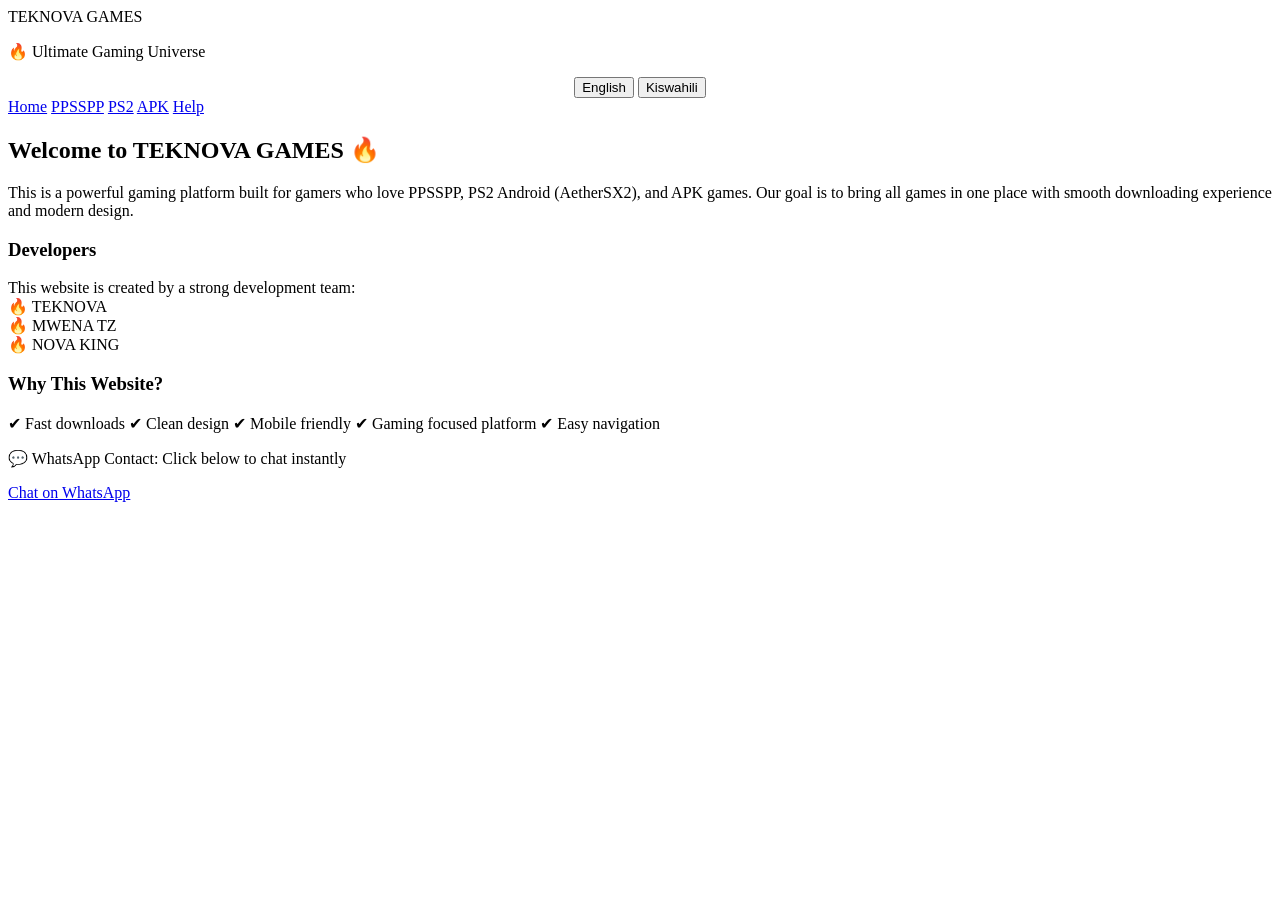
==== commit 1d5b8b8a: "Update index.html" ====
--- a/index.html
+++ b/index.html
@@ -1,291 +1,94 @@
+
 <!DOCTYPE html>
-<html lang="en">
+<html>
 <head>
-<meta charset="UTF-8">
-<meta name="viewport" content="width=device-width, initial-scale=1.0">
 <title>TEKNOVA GAMES</title>
-
-<style>
-body{
-  margin:0;
-  font-family:Arial;
-  background:linear-gradient(180deg,#0a0f1c,#05070d);
-  color:white;
-}
-
-/* HEADER */
-.header{
-  text-align:center;
-  padding:20px;
-}
-
-.header h1{
-  font-size:32px;
-  background:linear-gradient(90deg,#00eaff,#ff7b00);
-  -webkit-background-clip:text;
-  -webkit-text-fill-color:transparent;
-}
-
-/* MENU */
-.menu{
-  display:flex;
-  flex-wrap:wrap;
-  justify-content:center;
-  gap:8px;
-  padding:10px;
-}
-
-.menu button{
-  padding:10px;
-  border:none;
-  border-radius:8px;
-  background:#111827;
-  color:white;
-  transition:0.3s;
-}
-
-.menu button.active{
-  box-shadow:0 0 15px #00eaff;
-  border:1px solid #00eaff;
-}
-
-/* SECTION */
-.section{
-  display:none;
-  padding:15px;
-}
-
-.section.active{
-  display:block;
-}
-
-/* BOX STYLE */
-.box{
-  background:#111827;
-  padding:15px;
-  margin:10px 0;
-  border-radius:12px;
-  box-shadow:0 0 10px rgba(0,0,0,0.5);
-}
-
-/* DOWNLOAD */
-.download{
-  display:inline-block;
-  padding:10px;
-  background:#22c55e;
-  color:black;
-  border-radius:8px;
-  text-decoration:none;
-  margin-top:8px;
-  font-weight:bold;
-}
-
-/* WHATSAPP BUTTON */
-.whatsapp{
-  display:block;
-  text-align:center;
-  padding:12px;
-  background:#25D366;
-  color:black;
-  border-radius:10px;
-  text-decoration:none;
-  font-weight:bold;
-}
-
-/* LANGUAGE */
-.lang{
-  text-align:center;
-  margin:10px;
-}
-
-.lang button{
-  margin:5px;
-  padding:8px;
-  border:none;
-  border-radius:6px;
-  background:#111827;
-  color:white;
-}
-
-/* FOOTER */
-footer{
-  text-align:center;
-  padding:20px;
-  color:#aaa;
-}
-</style>
+<link rel="stylesheet" href="style.css">
+<script src="script.js"></script>
 </head>
 
 <body>
 
 <div class="header">
-  <h1>TEKNOVA GAMES</h1>
-  <p>🔥 Ultimate Gaming Platform</p>
+  <div class="logo-title">TEKNOVA GAMES</div>
+  <p>🔥 Ultimate Gaming Universe</p>
 </div>
 
 <!-- LANGUAGE -->
-<div class="lang">
-  <button onclick="lang('en')">English</button>
-  <button onclick="lang('sw')">Kiswahili</button>
+<div style="text-align:center">
+<button onclick="setLang('en')">English</button>
+<button onclick="setLang('sw')">Kiswahili</button>
 </div>
 
-<!-- MENU -->
-<div class="menu">
-  <button onclick="show('home',this)" class="active">Home</button>
-  <button onclick="show('ppsspp',this)">PPSSPP</button>
-  <button onclick="show('ps2',this)">PS2</button>
-  <button onclick="show('apk',this)">APK</button>
-  <button onclick="show('help',this)">Help</button>
+<!-- NAV -->
+<div class="nav">
+<a href="index.html" class="active">Home</a>
+<a href="ppsspp.html">PPSSPP</a>
+<a href="ps2.html">PS2</a>
+<a href="apk.html">APK</a>
+<a href="help.html">Help</a>
 </div>
 
-<!-- HOME -->
-<div id="home" class="section active">
+<!-- HOME CONTENT -->
+<div class="box">
 
-<div class="box" id="home_en">
-<h2>Welcome to TEKNOVA GAMES 🎮</h2>
+<div class="en">
+<h2>Welcome to TEKNOVA GAMES 🔥</h2>
 <p>
-TEKNOVA GAMES is a powerful gaming platform created for all gamers who love PSP, PS2, and Android APK games.
-We bring everything in one place with fast downloads, smooth experience, and easy navigation.
+This is a powerful gaming platform built for gamers who love PPSSPP, PS2 Android (AetherSX2), and APK games. Our goal is to bring all games in one place with smooth downloading experience and modern design.
+</p>
+
+<h3>Developers</h3>
+<p>
+This website is created by a strong development team:
+<br>🔥 TEKNOVA
+<br>🔥 MWENA TZ
+<br>🔥 NOVA KING
+</p>
+
+<h3>Why This Website?</h3>
+<p>
+✔ Fast downloads  
+✔ Clean design  
+✔ Mobile friendly  
+✔ Gaming focused platform  
+✔ Easy navigation  
 </p>
 
 <p>
-🔥 This website is built to give users the best gaming experience with clean design, fast access, and updated resources.
+💬 WhatsApp Contact: Click below to chat instantly
 </p>
 
-<h3>Developers</h3>
-<p>👑 TEKNOVA<br>👑 MWENA TZ<br>👑 NOVA KING</p>
+<a class="whatsapp" href="https://wa.me/255611378027">Chat on WhatsApp</a>
 
-<h3>Contact</h3>
-<a class="whatsapp" href="https://wa.me/255611378027">WhatsApp Us</a>
 </div>
 
-<div class="box" id="home_sw" style="display:none">
-<h2>Karibu TEKNOVA GAMES 🎮</h2>
+<div class="sw" style="display:none">
+<h2>Karibu TEKNOVA GAMES 🔥</h2>
 <p>
-TEKNOVA GAMES ni jukwaa la michezo kwa ajili ya PPSSPP, PS2 na APK games.
-</p>
-
-<p>
-🔥 Tunatoa michezo kwa urahisi, haraka na huduma bora kwa wachezaji wote.
+Hii ni platform ya michezo inayokuwezesha kupakua na kucheza games za PPSSPP, PS2 na APK kwa urahisi.
 </p>
 
 <h3>Watengenezaji</h3>
-<p>👑 TEKNOVA<br>👑 MWENA TZ<br>👑 NOVA KING</p>
-
-<h3>Mawasiliano</h3>
-<a class="whatsapp" href="https://wa.me/255611378027">Wasiliana Nasi</a>
-</div>
-
-</div>
-
-<!-- PPSSPP -->
-<div id="ppsspp" class="section">
-
-<div class="box">
-<h2>🎮 PPSSPP GOLD GAMES</h2>
 <p>
-Ili kucheza PPSSPP games lazima uwe na app ya PPSSPP GOLD.
+🔥 TEKNOVA  
+🔥 MWENA TZ  
+🔥 NOVA KING  
 </p>
 
-<p>📥 App Required (Mandatory):</p>
-
-<a class="download" href="https://www.mediafire.com/file/o814xggqmcdh5g4/ppsspp-gold_1.19.3-RisTechy.com.apk/file?dkey=cumon27af0c&r=963">
-Download PPSSPP GOLD (30MB)
-</a>
-
-<p>👉 NOVA KING 👑</p>
-</div>
-
-</div>
-
-<!-- PS2 -->
-<div id="ps2" class="section">
-
-<div class="box">
-<h2>🎮 PS2 (AETHER SX2)</h2>
+<h3>Kwanini Tovuti Hii?</h3>
 <p>
-Ili kucheza PS2 games lazima uwe na AetherSX2 emulator.
+✔ Upakuaji wa haraka  
+✔ Design ya kisasa  
+✔ Rahisi kutumia  
+✔ Inafanya kazi simu zote  
 </p>
 
-<a class="download" href="https://www.mediafire.com/file/7o8ypzk00uyd4u5/Aethersx2-v1-5-4248_-_RisTechy.com.apk/file?dkey=tlyijui8s1y&r=1001">
-Download AetherSX2 (PS2 Emulator)
-</a>
+<a class="whatsapp" href="https://wa.me/255611378027">Tuma Ujumbe WhatsApp</a>
 
 </div>
 
 </div>
 
-<!-- APK -->
-<div id="apk" class="section">
-
-<div class="box">
-<h2>📱 APK GAMES</h2>
-<p>
-Hapa utaweka APK games zako zote.
-</p>
-</div>
-
-</div>
-
-<!-- HELP -->
-<div id="help" class="section">
-
-<div class="box">
-<h2>HELP CENTER 🆘</h2>
-
-<p>
-📞 Contact Numbers:
-</p>
-
-<a class="whatsapp" href="https://wa.me/255772991908">0772991908 - WhatsApp</a>
-<br><br>
-<a class="whatsapp" href="https://wa.me/255611378027">255611378027 - WhatsApp</a>
-
-<h3>Important Info</h3>
-<p>
-✔ PPSSPP games require PPSSPP GOLD app<br>
-✔ PS2 games require AetherSX2 emulator<br>
-✔ APK games install directly<br>
-✔ Always download apps before playing games
-</p>
-
-<p>
-🔥 TEKNOVA GAMES is built for gamers who want everything in one place.
-</p>
-
-</div>
-
-</div>
-
-<footer>
-© NOVA KING 👑 2026
-</footer>
-
-<script>
-
-/* MENU ACTIVE */
-function show(id,btn){
-
-  document.querySelectorAll(".section").forEach(s=>s.classList.remove("active"));
-  document.getElementById(id).classList.add("active");
-
-  document.querySelectorAll(".menu button").forEach(b=>b.classList.remove("active"));
-  btn.classList.add("active");
-}
-
-/* LANGUAGE */
-function lang(type){
-
-  if(type==='en'){
-    document.getElementById("home_en").style.display="block";
-    document.getElementById("home_sw").style.display="none";
-  }else{
-    document.getElementById("home_en").style.display="none";
-    document.getElementById("home_sw").style.display="block";
-  }
-}
-
-</script>
-
 </body>
 </html>
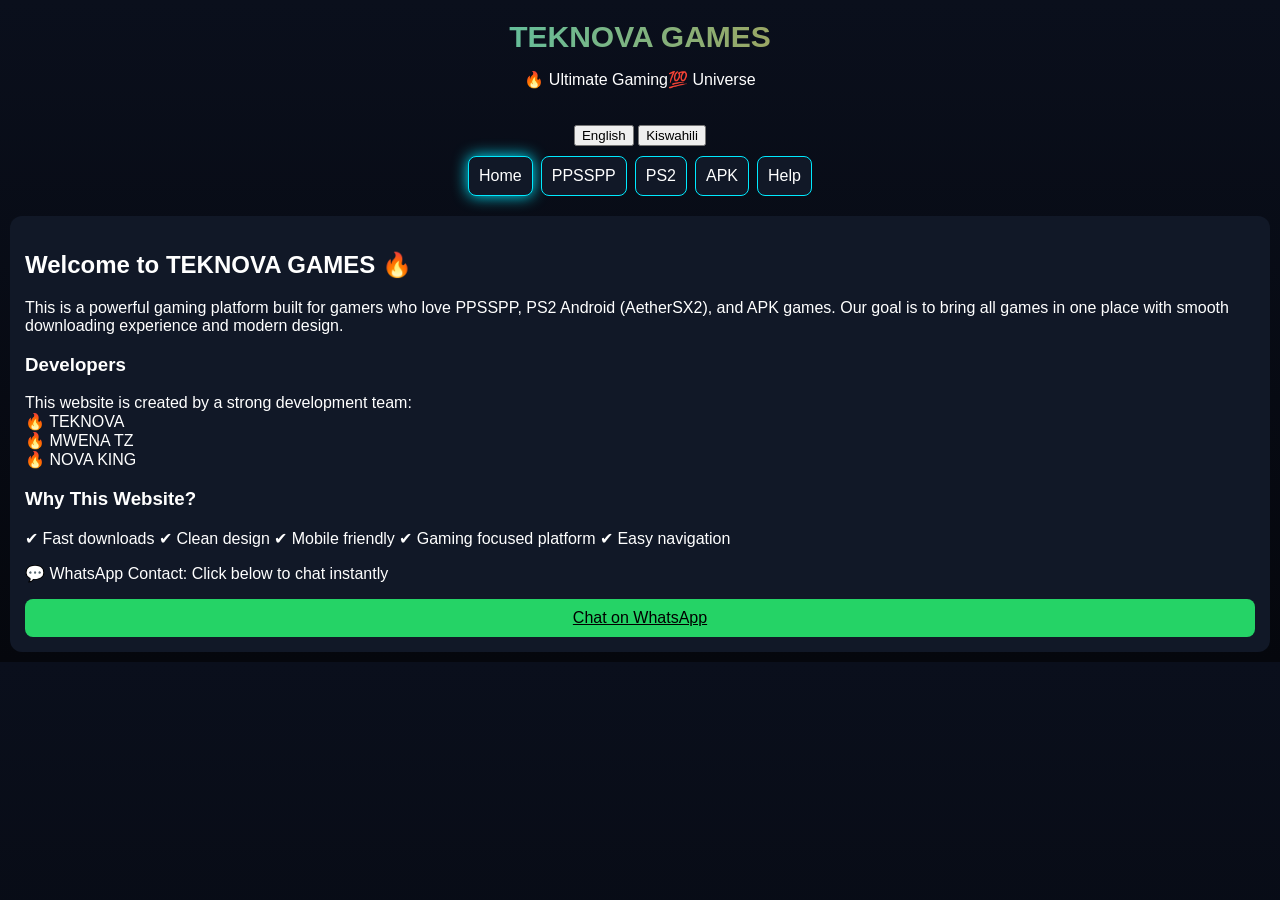
==== commit d8ea38f4: "Update index.html" ====
--- a/index.html
+++ b/index.html
@@ -11,7 +11,7 @@
 
 <div class="header">
   <div class="logo-title">TEKNOVA GAMES</div>
-  <p>🔥 Ultimate Gaming Universe</p>
+  <p>🔥 Ultimate Gaming💯 Universe</p>
 </div>
 
 <!-- LANGUAGE -->
--- a/style.css
+++ b/style.css
@@ -0,0 +1,73 @@
+body{
+  margin:0;
+  font-family:Arial;
+  background:linear-gradient(180deg,#0a0f1c,#05070d);
+  color:white;
+}
+
+/* HEADER */
+.header{
+  text-align:center;
+  padding:20px;
+}
+
+.logo-title{
+  font-size:30px;
+  font-weight:bold;
+  background:linear-gradient(90deg,#00eaff,#ff7b00);
+  -webkit-background-clip:text;
+  -webkit-text-fill-color:transparent;
+}
+
+/* NAV */
+.nav{
+  display:flex;
+  justify-content:center;
+  gap:8px;
+  flex-wrap:wrap;
+  padding:10px;
+}
+
+.nav a{
+  text-decoration:none;
+  color:white;
+  padding:10px;
+  background:#111827;
+  border-radius:8px;
+  border:1px solid #00eaff;
+}
+
+/* ACTIVE PAGE GLOW */
+.active{
+  box-shadow:0 0 15px #00eaff;
+}
+
+/* BOX */
+.box{
+  background:#111827;
+  padding:15px;
+  margin:10px;
+  border-radius:12px;
+}
+
+/* DOWNLOAD */
+.download{
+  display:block;
+  margin-top:10px;
+  padding:10px;
+  background:#22c55e;
+  color:black;
+  text-align:center;
+  border-radius:8px;
+  text-decoration:none;
+}
+
+/* WHATSAPP BOX */
+.whatsapp{
+  background:#25D366;
+  padding:10px;
+  text-align:center;
+  border-radius:8px;
+  display:block;
+  color:black;
+}a
